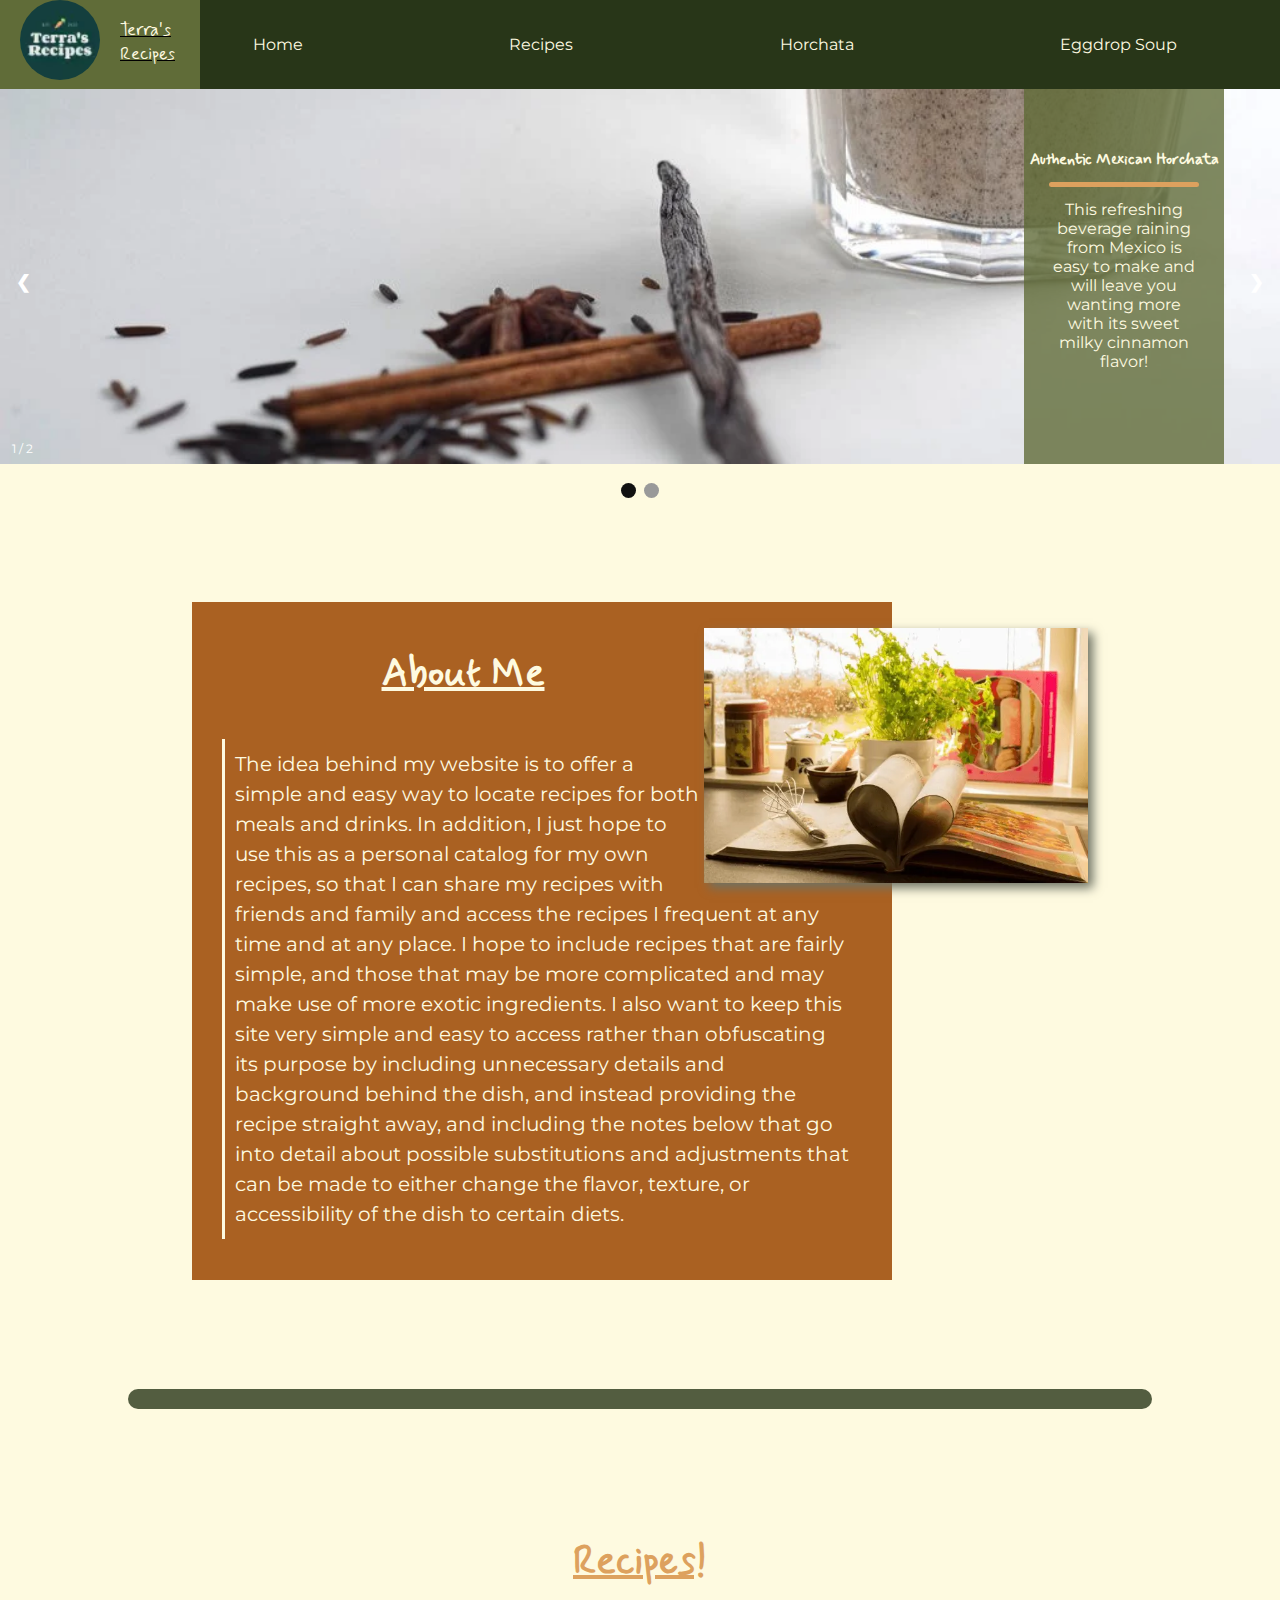
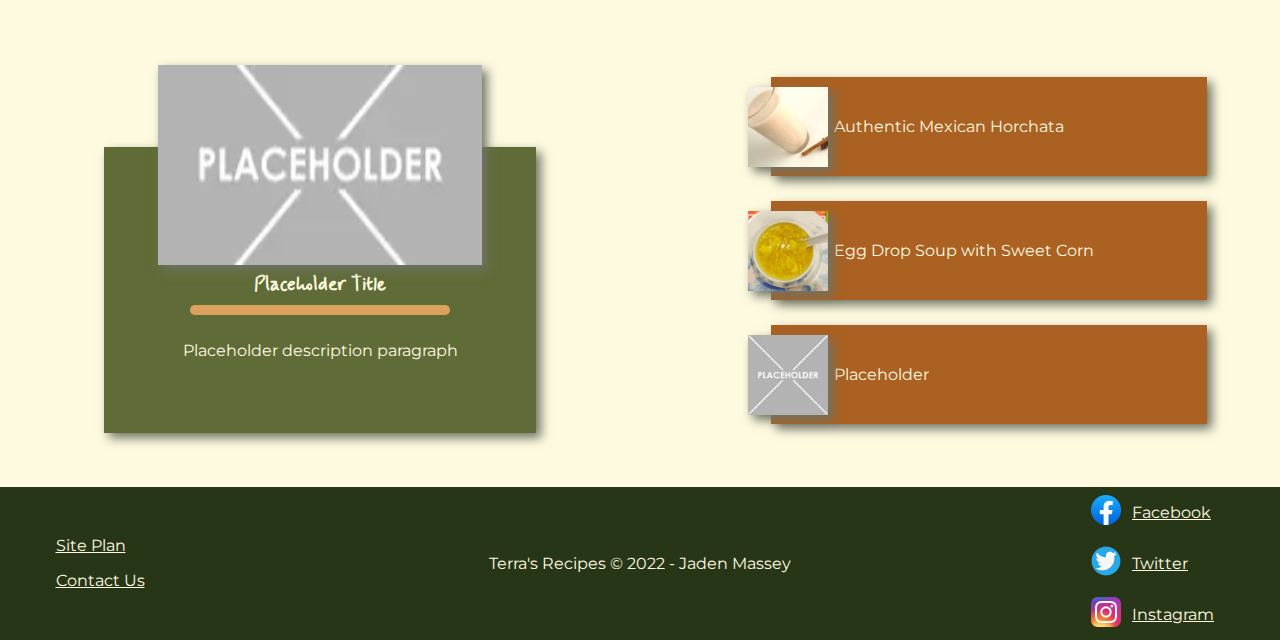
==== index.html @ 7a6af202 "moving files" ====
<!DOCTYPE html>
<html lang="en">
<head>
    <meta charset="UTF-8">
    <meta http-equiv="X-UA-Compatible" content="IE=edge">
    <meta name="viewport" content="width=device-width, initial-scale=1.0">
    <title>Terra's Recipes - Home</title>
    <link rel="icon" type="image/x-icon" href="./images/favicon.ico">
    <link rel="stylesheet" href="styles/styles.css">
</head>
<body>
    <div id="content">
        <header>
            <div class="logo-div">
                <a href="index.html"><img class="logo" src="./images/logo.webp" alt="logo" title="Home page"></a>
                <div class="logo-text-div">
                <a class="logo-text" href="index.html"><p>Terra's Recipes</p></a>
                </div>
            </div>
            <nav>
                <a href="index.html">Home</a>
                <a href="#">Recipes</a>
                <a href="horchata.html">Horchata</a>
                <a href="eggdrop.html">Eggdrop Soup</a>
            </nav>
        </header>
        <div class="ss-container">
            <div class="ss">
            <div class="ss-numbertext">1 / 2</div>
            <a href="horchata.html" target="_blank"><img class="ss-img" src="./images/banner-horchata.webp" alt="Horchata banner" title="Horchata"></a>
            <div class="overlay">
                <h4 class="overlay-header">Authentic Mexican Horchata</h4>
                <div class="overlay-line"></div>
                <p class="overlay-text">This refreshing beverage raining from Mexico is easy to make and will leave you wanting more with its sweet milky cinnamon flavor!</p>
            </div>
            </div>
            
            <div class="ss">
            <div class="ss-numbertext">2 / 2</div>
            <a href="eggdrop.html" target="_blank"><img class="ss-img" src="./images/banner-eggdrop.webp" alt="Egg Drop Soup banner" title="Egg Drop Soup"></a>
            <div class="overlay">
                <h4 class="overlay-header">Egg Drop Soup with Corn</h4>
                <div class="overlay-line"></div>
                <p class="overlay-text">This warm soup is excellent as an appetizer or entree for lunch or dinner! The rich savory flavor of the viscous soup base paired with ribbons of egg and the sweet corn is sure to impress!</p>
            </div>
            </div>

            <a class="prev" onclick="plusSlides(-1)">&#10094;</a>
            <a class="next" onclick="plusSlides(1)">&#10095;</a>
        </div>
        <br>
        <div class="dots" style="text-align:center">
            <span class="dot" onclick="currentSlide(0)"></span>
            <span class="dot" onclick="currentSlide(1)"></span>
        </div>
        <script src="scripts/script.js"></script>

        <main class="main-grid">

            <div class="about-me">
                <img class="about-me-img" src="./images/TRHome1.webp" alt="Recipe Book">
                <section class="about-me-text">
                    <h1 class="ab-title">About Me</h1>
                    <p>The idea behind my website is to offer a simple and easy way to locate recipes for both meals and drinks. In addition, I just hope to use this as a personal catalog for my own recipes, so that I can share my recipes with friends and family and access the recipes I frequent at any time and at any place. I hope to include recipes that are fairly simple, and those that may be more complicated and may make use of more exotic ingredients. I also want to keep this site very simple and easy to access rather than obfuscating its purpose by including unnecessary details and background behind the dish, and instead providing the recipe straight away, and including the notes below that go into detail about possible substitutions and adjustments that can be made to either change the flavor, texture, or accessibility of the dish to certain diets.</p>
                </section>
            </div>

            <div class="main-line"></div>

            <section class="recipes">
                <h1 class="recipe-title">Recipes!</h1>

                <div class="feat-recipe-card">
                    <img src="./images/Placeholder-rect.webp" alt="Placeholder">
                    <div class="feat-text">
                        <h3>Placeholder Title</h3>
                        <div class="feat-line"></div>
                        <p>Placeholder description paragraph</p>
                    </div>
                </div>

                <div class="runner-up-recipes">
                    <img class="img1" src="./images/Horchata1-sq.webp" alt="Horchata">
                    <div class="card1"><a href="horchata.html">Authentic Mexican Horchata</a></div>
                    
                    <img class="img2" src="./images/EggDropSoup2.webp" alt="Egg drop soup">
                    <div class="card2"><a>Egg Drop Soup with Sweet Corn</a></div>
                    
                    <img class="img3" src="./images/Placeholder.webp" alt="placeholder">
                    <div class="card3"><a href="#">Placeholder</a></div>
                </div>
            </section>
        </main>
        <footer>
            <div class="links">
                <p><a href="site-plan.html" target="_blank">Site Plan</a></p>
                <p><a href="#">Contact Us</a></p>
            </div>
            <p class="credits">Terra's Recipes &copy; 2022 - Jaden Massey</p>
            <div class="socials">
                <div class="icon1">
                <a href="https://facebook.com" target="_blank"><img src="images/facebook.webp" alt="fb icon"></a>
                </div>
                <p class="text1"><a href="https://facebook.com" target="_blank">Facebook</a></p>
                
                <div class="icon2">
                <a href="https://twitter.com" target="_blank"><img src="images/twitter.webp" alt="twitter icon"></a>
                </div>
                <p class="text2"><a href="https://twitter.com" target="_blank">Twitter</a></p>
                
                <div class="icon3">
                <a href="https://instagram.com" target="_blank"><img src="images/instagram.webp" alt="instagram icon"></a>
                </div>
                <p class="text3"><a href="https://instagram.com" target="_blank">Instagram</a></p>
            </div>
        </footer>
    </div>
</body>
</html>
---- styles/styles.css ----
@import url('https://fonts.googleapis.com/css2?family=Dosis:wght@300&family=Lora&family=Montserrat:wght@300&family=Mynerve&display=swap');

h1, h2, h3, h4 {
    font-family: Mynerve, Montserrat;
}

h1 {
    font-size: 40px;
    color: rgba(221, 161, 94, 1);
    text-decoration: underline;
}

body {
    font-family: Montserrat, Arial;
    font-size: 16px;
    background-color: rgba(254, 250, 224, 1);
    margin: 0;
    padding: 0;
}

nav {
    display: flex;
    justify-content: space-around;
}

nav a {
    color: rgba(254, 250, 224, 1);
    text-decoration: none;
    padding: 35px;
    text-align: center;
}

nav a:hover {
    text-decoration: underline;
    background-color: rgba(96, 108, 56, 1);
}

header {
    background-color: #283618;
    display: grid;
    grid-template-columns: 150px auto;
}

footer {
    background-color: #283618;
    display: grid;
    grid-template-columns: 200px auto 200px;
}

.links {
    grid-column: 1;
    justify-self: center;
    align-self: center;
}

.links a {
    color: rgba(254, 250, 224, 1);
}

.credits {
    grid-column: 2;
    justify-self: center;
    align-self: center;
    color: rgba(254, 250, 224, 1);
}

.socials {
    grid-column: 3;
    display: grid;
    grid-template-areas:
    "icon1 text1 text1 text1"
    "icon2 text2 text2 text2"
    "icon3 text3 text3 text3"
}

.socials a {
    color: rgba(254, 250, 224, 1)
}

.icon1, .icon2, .icon3 {
    justify-self: center;
    align-self: center;
}

.text1, .text2, .text3 {
    justify-self: self-start;
    align-self: center;
}

.icon1 {
    grid-area: icon1;
}

.text1 {
    grid-area: text1;
}

.icon2 {
    grid-area: icon2;
}

.text2 {
    grid-area: text2;
}

.icon3 {
    grid-area: icon3;
}

.text3 {
    grid-area: text3;
}

.socials img {
    width: 30px;
}

.logo {
    width: 80px;
    border-radius: 50%;
    padding: 0 20px 0 20px;
    align-self: center;
}

.logo-text {
    width: 100px;
    text-decoration: none;
    color: rgba(254, 250, 224, 1);
    font-family: Mynerve, Montserrat;
    font-size: 18px;

}

.logo-div {
    display: flex;
    margin-right: -50px;
}

.logo-div:hover {
    background-color: rgba(96, 108, 56, 1);
    text-decoration: underline;
}

.ss {
    display: none;
}

.ss-container img {
    vertical-align: middle;
    width: 100%;
    max-height: 400px;
}

.ss-container {
    box-sizing: border-box;
    width: 100%;
    position: relative;
    margin: auto;
}

.prev, .next {
    cursor: pointer;
    position: absolute;
    top: 50%;
    width: auto;
    padding: 16px;
    margin-top: -22px;
    color: white;
    font-weight: bold;
    font-size: 18px;
    transition: 0.6s ease;
    border-radius: 0 3px 3px 0;
    user-select: none;
}
.next {
    right: 0;
    border-radius: 3px 0 0 3px;
}

.prev:hover, .next:hover {
    background-color: rgba(221, 161, 94, 0.8);
}

.ss-numbertext {
    color: #ffffff;
    font-size: 12px;
    padding: 8px 12px;
    position: absolute;
    bottom: 0;
}

.overlay {
    display: grid;
    grid-template-rows: 1fr 1fr 30px 10px 1fr 1fr 7fr;
    background-color: rgba(96, 108, 56, 0.8);
    width: 200px;
    height: 100%;
    justify-content: center;
    align-items: center;
    position: absolute;
    top: 0;
    left: 80%;

}

.overlay-text, .overlay-header {
    color: rgba(254, 250, 224, 1);
    text-align: center;
}

.overlay-line {
    background-color: #DDA15E;
    border-radius: 25px;
    height: 5px;
    width: 150px;
    margin: auto;
    grid-row: 4;
}

.overlay-header {
    margin: 0 auto;
    margin-bottom: 10px;
    grid-row: 3;
    align-self: self-end;
}

.overlay-text {
    width: 150px;
    margin: 0 auto;
    grid-row: 5/8;
    padding: 0;
    margin-top: 10px;
    align-self: self-start;
}

.dot {
    cursor: pointer;
    height: 15px;
    width: 15px;
    margin: 0 2px;
    background-color: #999999;
    border-radius: 50%;
    display: inline-block;
    transition: background-color 0.6s ease;
}

.active, .dot:hover {
    background-color: #111111;
} 

.main-grid {
    display: grid;
    grid-template-columns: repeat(15, 1fr);
}

.about-me {
    margin-top: 100px;
    grid-column: 1/16;
    grid-row: 1;
}

.about-me-text {
    background-color: rgba(170, 97, 34, 1);
    color: rgba(254, 250, 224, 1);
    width: 50%;
    height: 90%;
    line-height: 1.5em;
    margin: auto;
    margin-left: 15%;
    padding: 30px;
    font-size: 20px;
}

.about-me-text p {
    border-left-style: solid;
    padding: 10px
}

.ab-title {
    color: rgba(254, 250, 224, 1);
    text-align: center;
    margin-bottom: 50px;
}

.about-me img { 
    box-shadow: 5px 5px 10px #6f7364;
    float: right;
    max-width: 30%;
    margin: 2% 15% 0 0;
    padding: 0;
}

.main-line {
    grid-column: 1/16;
    grid-row: 2;
    background-color: rgba(40, 54, 24, 0.8);
    height: 20px;
    margin-top: 100px;
    margin-bottom: 100px;
    width: 80%;
    border-radius: 25px;
    justify-self: center;
    align-self: center;
}

.recipes {
    grid-column: 1/16;
    grid-row: 3;
    display: grid;
    grid-template-columns: 1fr 1fr;
}

.recipes h1 {
    grid-column: 1/3;
    text-align: center;
}

.feat-recipe-card {
    grid-column: 1;
    display: grid;
    grid-template-rows: repeat(9, 11%);
    justify-items: center;
    margin: 50px;
}

.feat-text {
    background-color: rgba(96, 108, 56, 1);
    grid-row: 3/10;
    width: 80%;
    z-index: -1;
    display: grid;
    grid-template-rows: 1fr 50px 20px 1fr;
    box-shadow: 5px 5px 10px #6f7364;
    transition: transform .5s;
}

.feat-text:hover {
    opacity: .6;
    transform: scale(1.1);
}

.feat-recipe-card h3 {
    text-align: center;
    grid-row: 2;
    color: rgba(254, 250, 224, 1);
}

.feat-line {
    grid-row: 3;
    background-color: rgba(221, 161, 94, 1);
    width: 60%;
    justify-self: center;
    border-radius: 25px;
    height: 10px;
}

.feat-recipe-card p {
    grid-row: 4;
    justify-self: center;
    align-self: self-start;
    color: rgba(254, 250, 224, 1);
}

.feat-recipe-card img {
    width: 60%;
    max-width: 500px;
    max-height: 200px;
    height: 50vw;
    box-shadow: 5px 5px 10px #6f7364;
}

.runner-up-recipes {
    grid-column: 2;
    margin: 50px;
    display: grid;
    grid-template-columns: repeat(9, 1fr);
    grid-template-rows: 1fr 1fr 1fr;
}

.img1, .img2, .img3 {
    width: 80px;
    height: 80px;
    align-self: center;
    grid-column: 2/3;
    z-index: 1;
    box-shadow: 5px 5px 10px #6f7364;
}

.card1, .card2, .card3 {
    grid-column: 2/10;
    background-color: rgba(170, 97, 34, 1);
    width: 80%;
    height: 80%;
    justify-self: center;
    align-self: center;
    display: flex;
    padding-left: 50px;
    box-shadow: 5px 5px 10px #6f7364;
}

.runner-up-recipes a {
    border-left-style: solid;
    padding-left: 10px;
    align-self: center;
    width: 100%;
    text-decoration: none;
    color: rgba(254, 250, 224, 1);
}

.runner-up-recipes a:hover, .runner-up-recipes img:hover {
    text-decoration: underline;
}


.card1, .img1 {
    grid-row: 1;
}

.card2, .img2  {
    grid-row: 2;
}

.card3, .img3  {
    grid-row: 3;
}

@media screen and (max-width: 600px) {
    .prev,
    .next,
    .text {
      font-size: 11px
    }

    .runner-up-recipes {
        display: grid;
        grid-template-rows: repeat(3, 1fr);
        margin: 0 auto;
    }

    .logo-div {
        height: 50%;
        padding-top: 100px;
        padding-bottom: 100px;
    }

    .img1, .img2, .img3 {
        margin: 0 auto;
    }

    .ss-container img {
        height: 175px;
    }

    .about-me {
        margin-top: 30px;
    }

    .main-line {
        margin-top: 80px;
        margin-bottom: 20px;
    }

    nav {
        flex-direction: column;
    }


}

@media screen and (max-width: 950px) {
    html, body {
        padding: 0;
        margin: 0;
        overflow-x: hidden;
    }

    .recipes {
        display: block;
    }

    .card1, .card2, .card3 {
        margin: 50px;
        padding-left: 100px;
    }

    .about-me img {
        display: none;
    }

    .about-me-text {
        margin: 0 auto;
        width: 70%;
        height: 100%;
        padding: 10px;
    }

    .logo-text {
        width: 0;
        display: none;
        padding: 0;
        margin: 0;
    }

    .logo {
        align-self: center;
        justify-self: center;
        margin: auto;
        margin-left: 10px;
    }

    .logo-div {
        width: 100%;
        margin: 0 auto;
        align-items: center;
        justify-items: center;
    }

    .overlay {
        position: relative;
        width: 100%;
        margin: 0 auto;
        left: 0;
        max-height: 150px;
        height: 150px;
    }

    .overlay-text {
        width: 100%;
        padding-bottom: 20px;
    }

    nav a {
        padding-left: 0;
        padding-right: 0;
    }
}
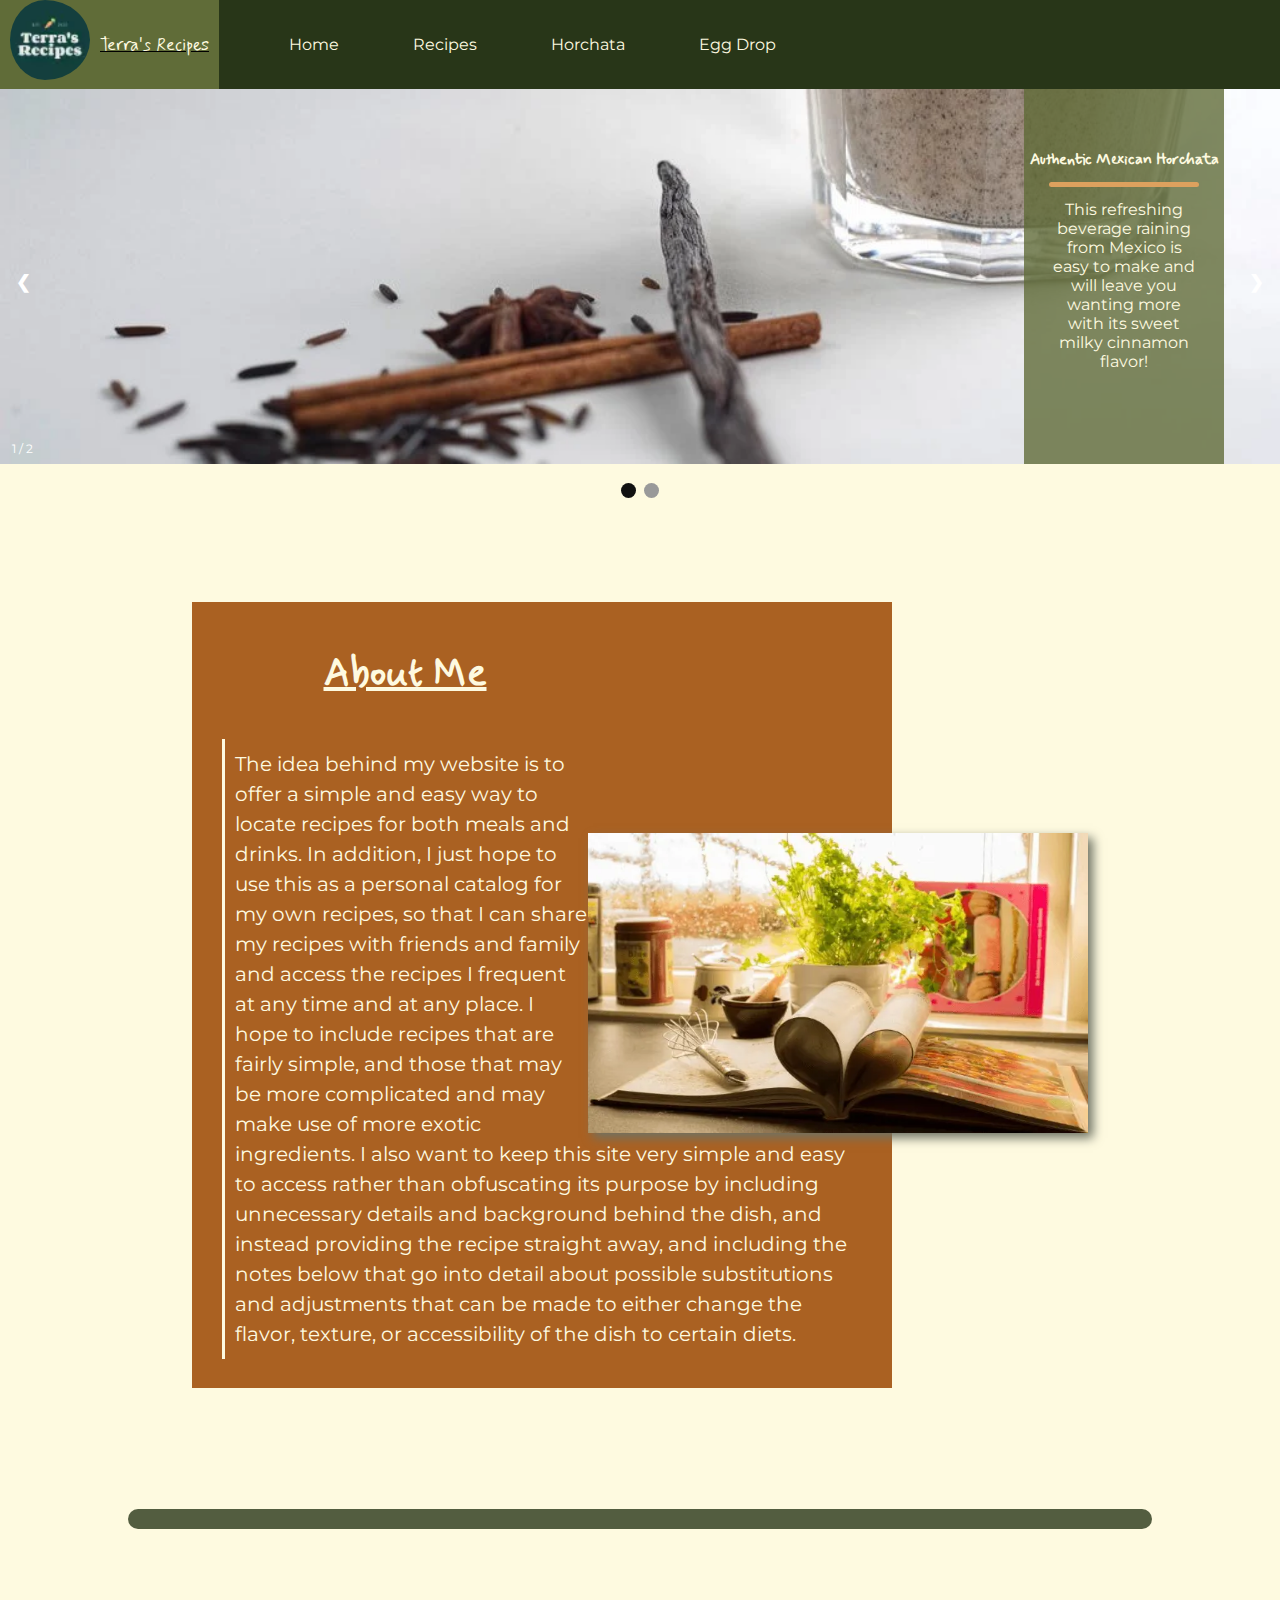
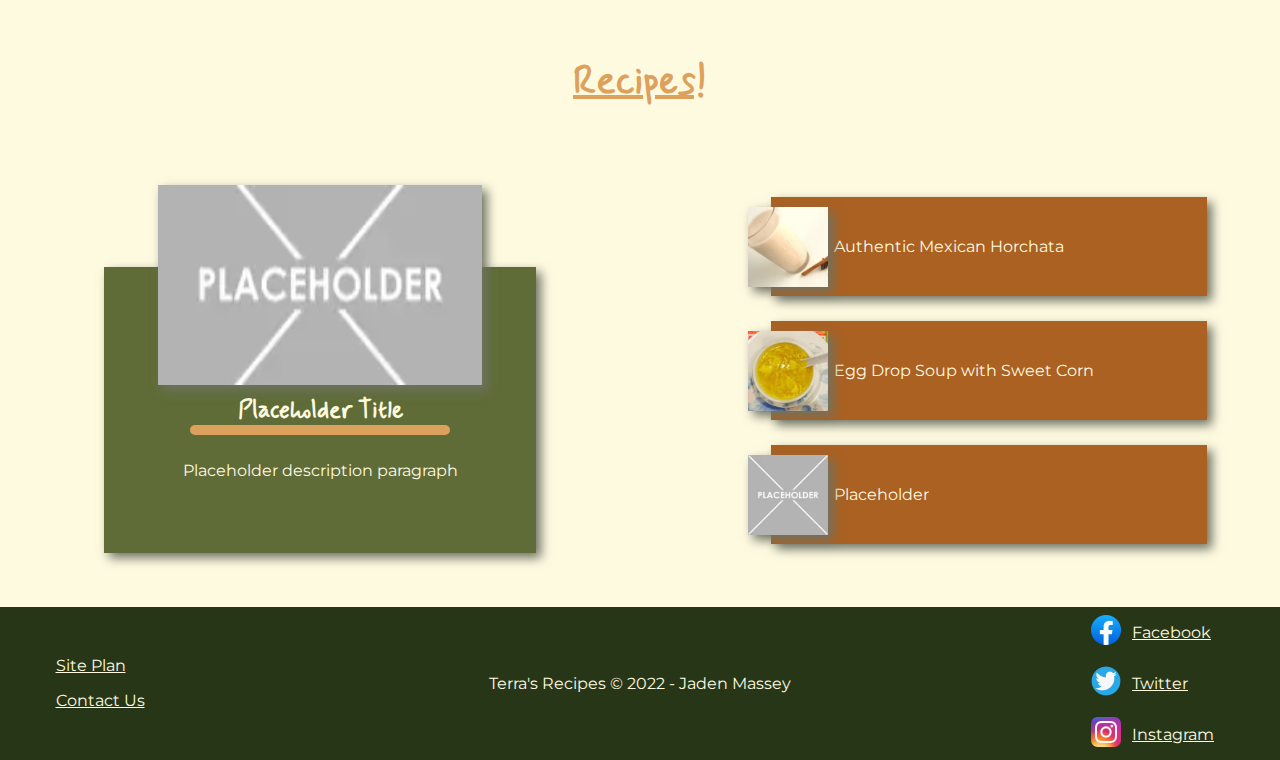
==== commit 4cae7e6a: "formatting adjustments on smaller screens" ====
--- a/index.html
+++ b/index.html
@@ -7,6 +7,7 @@
     <title>Terra's Recipes - Home</title>
     <link rel="icon" type="image/x-icon" href="./images/favicon.ico">
     <link rel="stylesheet" href="styles/styles.css">
+    <link rel="stylesheet" href="https://cdnjs.cloudflare.com/ajax/libs/font-awesome/4.7.0/css/font-awesome.min.css">
 </head>
 <body>
     <div id="content">
@@ -17,12 +18,18 @@
                 <a class="logo-text" href="index.html"><p>Terra's Recipes</p></a>
                 </div>
             </div>
-            <nav>
-                <a href="index.html">Home</a>
+            <div class="navbar" id="navi">
+                <nav>
+                <a href="index.html" class="nav-active">Home</a>
                 <a href="#">Recipes</a>
                 <a href="horchata.html">Horchata</a>
-                <a href="eggdrop.html">Eggdrop Soup</a>
-            </nav>
+                <a href="eggdrop.html">Egg Drop</a>
+                <a href="javascript:void(0);" class="nav-icon" onclick="navFunc()">
+                    <i class="fa fa-bars"></i>
+                </a>
+                </nav>
+                <script src="./scripts/navscript.js"></script>
+            </div>
         </header>
         <div class="ss-container">
             <div class="ss">
@@ -73,7 +80,7 @@
                 <div class="feat-recipe-card">
                     <img src="./images/Placeholder-rect.webp" alt="Placeholder">
                     <div class="feat-text">
-                        <h3>Placeholder Title</h3>
+                        <h2>Placeholder Title</h2>
                         <div class="feat-line"></div>
                         <p>Placeholder description paragraph</p>
                     </div>
--- a/styles/styles.css
+++ b/styles/styles.css
@@ -18,27 +18,30 @@
     padding: 0;
 }
 
-nav {
-    display: flex;
-    justify-content: space-around;
-}
-
-nav a {
+.navbar {
+    padding: 35px;
+}
+
+.navbar a {
+    overflow: hidden;
+    padding: 35px;
     color: rgba(254, 250, 224, 1);
     text-decoration: none;
-    padding: 35px;
     text-align: center;
 }
 
-nav a:hover {
+.navbar a:hover {
     text-decoration: underline;
     background-color: rgba(96, 108, 56, 1);
 }
 
+.navbar .nav-icon {
+    display: none;
+}
+
 header {
     background-color: #283618;
-    display: grid;
-    grid-template-columns: 150px auto;
+    display: flex;
 }
 
 footer {
@@ -118,12 +121,11 @@
 .logo {
     width: 80px;
     border-radius: 50%;
-    padding: 0 20px 0 20px;
-    align-self: center;
+    margin: 0 auto;
+    padding-left: 10px;
 }
 
 .logo-text {
-    width: 100px;
     text-decoration: none;
     color: rgba(254, 250, 224, 1);
     font-family: Mynerve, Montserrat;
@@ -131,9 +133,15 @@
 
 }
 
+.logo-text-div {
+    padding: 10px;
+    margin: auto;
+}
+
 .logo-div {
     display: flex;
-    margin-right: -50px;
+    justify-content: center;
+    align-content: center;
 }
 
 .logo-div:hover {
@@ -200,7 +208,6 @@
     position: absolute;
     top: 0;
     left: 80%;
-
 }
 
 .overlay-text, .overlay-header {
@@ -339,7 +346,7 @@
     transform: scale(1.1);
 }
 
-.feat-recipe-card h3 {
+.feat-recipe-card h2 {
     text-align: center;
     grid-row: 2;
     color: rgba(254, 250, 224, 1);
@@ -434,13 +441,8 @@
     .runner-up-recipes {
         display: grid;
         grid-template-rows: repeat(3, 1fr);
-        margin: 0 auto;
-    }
-
-    .logo-div {
-        height: 50%;
-        padding-top: 100px;
-        padding-bottom: 100px;
+        margin: 0;
+        padding: 0;
     }
 
     .img1, .img2, .img3 {
@@ -448,7 +450,7 @@
     }
 
     .ss-container img {
-        height: 175px;
+        height: 5%;
     }
 
     .about-me {
@@ -460,11 +462,94 @@
         margin-bottom: 20px;
     }
 
-    nav {
+    .navbar a:not(:first-child) {
+        display: none;
+    }
+    
+    .nav-icon {
+        position: absolute;
+        right: 0;
+        top: 155px
+    }
+
+    .navbar a.nav-icon {
+      float: right;
+      display: block;
+    }
+
+    .navbar {
+        padding: 20px;
+    }
+
+    .navbar a {
+        padding: 10px;
+    }
+
+    .navbar.responsive {
+        position: relative;
+        padding: 0px;
+    }
+    
+    .navbar.responsive a.nav-icon {
+        position: absolute;
+        right: 0;
+        top: 0;
+    }
+    
+    .navbar.responsive a {
+        float: none;
+        display: block;
+
+        padding: 20px;
+    }
+
+    .feat-recipe-card {
+        margin: 0 auto;
+        margin-bottom: 50px;
+    }
+    .feat-text {
+        width: 90%;
+        margin: 0 auto;
+    }
+
+    .card1, .card2, .card3 { 
+        text-align: center;
+        grid-column: 1 / span 10;
+        height: 100px;
+    }
+
+    .runner-up-recipes a {
+        border-top-style: solid;
+        border-left-style: none;
+        padding: 10px;
+        width: auto;
+        margin: 0 auto;
+        margin-top: 30px;
+    }
+
+    .img1, .img2, .img3 {
+        grid-column: 5;
+        margin-bottom: 125px;
+    }
+
+    footer {
+        display: flex;
         flex-direction: column;
-    }
-
-
+        justify-content: center;
+        text-align: center;
+    }
+
+    .socials {
+        grid-template-areas:
+        ". icon1 text1 ."
+        ". icon2 text2 ."
+        ". icon3 text3 ."
+    }
+
+    .icon1, .icon2, .icon3 {
+        justify-self: self-end;
+        padding-right: 10px;
+    }
 }
 
 @media screen and (max-width: 950px) {
@@ -480,7 +565,8 @@
 
     .card1, .card2, .card3 {
         margin: 50px;
-        padding-left: 100px;
+        padding: 0;
+        text-align: center;
     }
 
     .about-me img {
@@ -494,9 +580,7 @@
         padding: 10px;
     }
 
-    .logo-text {
-        width: 0;
-        display: none;
+    .logo-text-div {
         padding: 0;
         margin: 0;
     }
@@ -505,14 +589,31 @@
         align-self: center;
         justify-self: center;
         margin: auto;
-        margin-left: 10px;
+        width: 80px;
+        padding-left: 10px;
+        padding-right: 10px;
     }
 
     .logo-div {
+        flex-direction: column;
         width: 100%;
         margin: 0 auto;
         align-items: center;
         justify-items: center;
+    }
+
+    header {
+        display: block;
+    }
+
+    .navbar {
+        display: flex;
+        justify-content: center;
+    }
+
+    .navbar a {
+        padding-left: 3vw;
+        padding-right: 3vw;
     }
 
     .overlay {
@@ -528,9 +629,14 @@
         width: 100%;
         padding-bottom: 20px;
     }
-
-    nav a {
-        padding-left: 0;
-        padding-right: 0;
+}
+
+@media screen and (max-width: 1600px) {
+    .about-me img {
+        margin-top: 18%;
+        max-width: 500px;
+        max-height: 300px;
+        width: 50%;
+        height: 40%;
     }
 }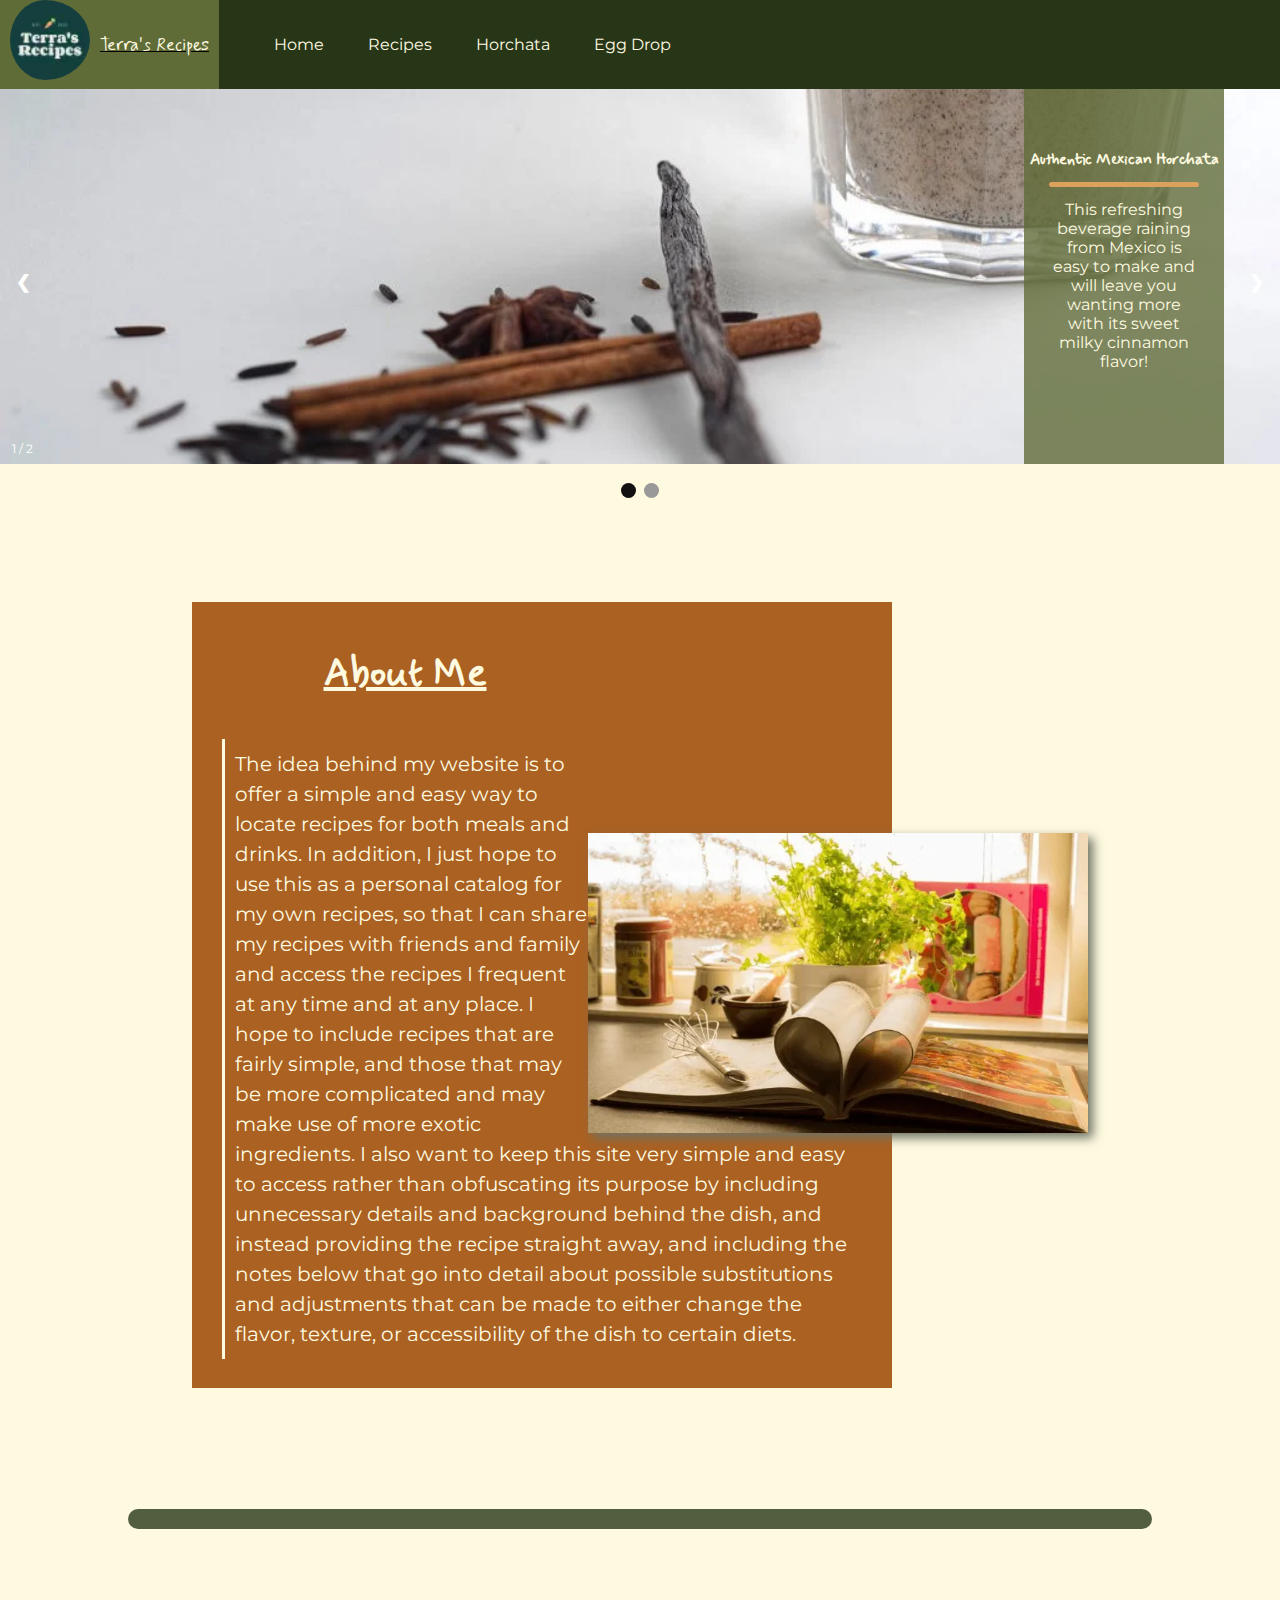
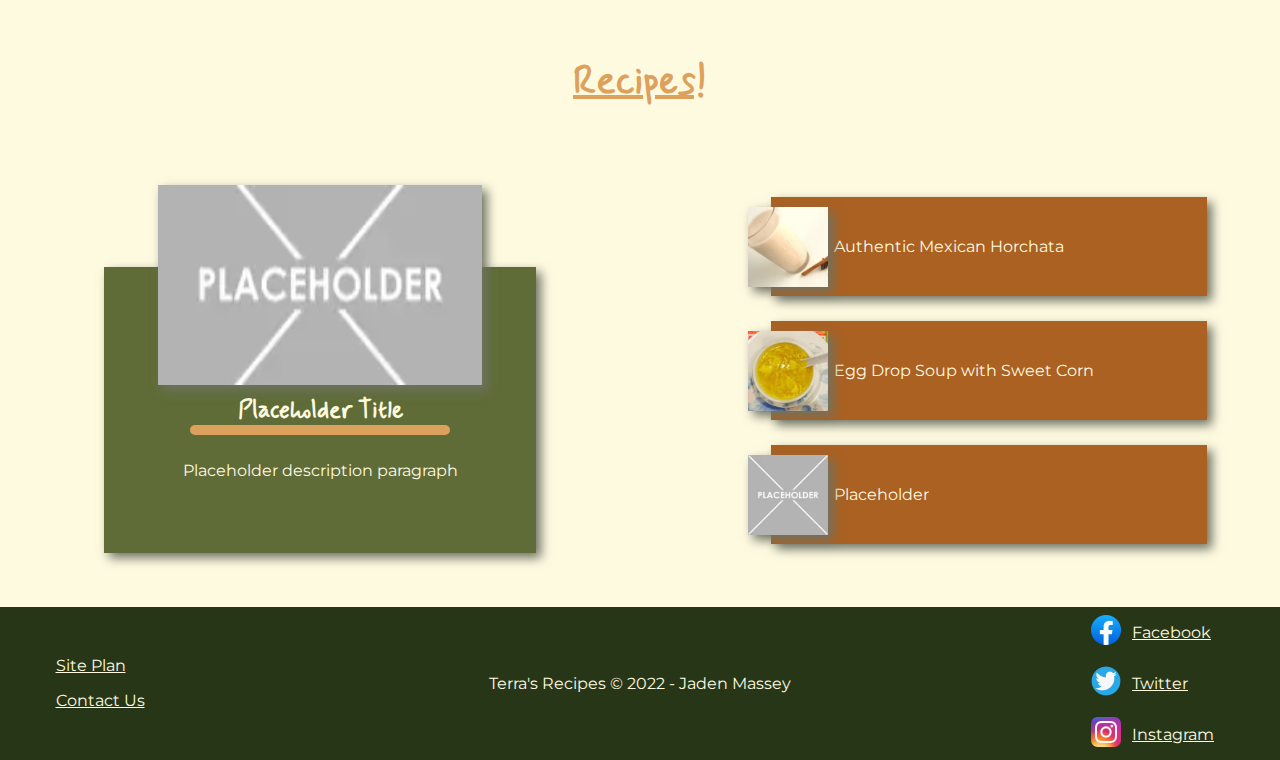
==== commit 111453d4: "renaming scripts to make code more understandable" ====
--- a/index.html
+++ b/index.html
@@ -60,7 +60,7 @@
             <span class="dot" onclick="currentSlide(0)"></span>
             <span class="dot" onclick="currentSlide(1)"></span>
         </div>
-        <script src="scripts/script.js"></script>
+        <script src="scripts/ss-script.js"></script>
 
         <main class="main-grid">
 
--- a/styles/styles.css
+++ b/styles/styles.css
@@ -24,7 +24,7 @@
 
 .navbar a {
     overflow: hidden;
-    padding: 35px;
+    padding: 20px;
     color: rgba(254, 250, 224, 1);
     text-decoration: none;
     text-align: center;
@@ -431,6 +431,96 @@
     grid-row: 3;
 }
 
+
+@media screen and (max-width: 1600px) {
+    .about-me img {
+        margin-top: 18%;
+        max-width: 500px;
+        max-height: 300px;
+        width: 50%;
+        height: 40%;
+    }
+}
+
+@media screen and (max-width: 950px) {
+    html, body {
+        padding: 0;
+        margin: 0;
+        overflow-x: hidden;
+    }
+
+    .recipes {
+        display: block;
+    }
+
+    .card1, .card2, .card3 {
+        margin: 50px;
+        padding: 0;
+        text-align: center;
+    }
+
+    .about-me img {
+        display: none;
+    }
+
+    .about-me-text {
+        margin: 0 auto;
+        width: 85%;
+        height: 100%;
+        padding: 10px;
+    }
+
+    .logo-text-div {
+        padding: 0;
+        margin: 0;
+    }
+
+    .logo {
+        align-self: center;
+        justify-self: center;
+        margin: auto;
+        width: 80px;
+        padding-left: 10px;
+        padding-right: 10px;
+    }
+
+    .logo-div {
+        flex-direction: column;
+        width: 100%;
+        margin: 0 auto;
+        align-items: center;
+        justify-items: center;
+    }
+
+    header {
+        display: block;
+    }
+
+    .navbar {
+        display: flex;
+        justify-content: center;
+    }
+
+    .navbar a:not(.nav-icon) {
+        padding-left: 3vw;
+        padding-right: 3vw;
+    }
+
+    .overlay {
+        position: relative;
+        width: 100%;
+        margin: 0 auto;
+        left: 0;
+        height: 20vh;
+    }
+
+    .overlay-text {
+        width: 90%;
+        padding-bottom: 20px;
+        align-self: center;
+    }
+}
+
 @media screen and (max-width: 600px) {
     .prev,
     .next,
@@ -469,7 +559,7 @@
     .nav-icon {
         position: absolute;
         right: 0;
-        top: 155px
+        top: 145px;
     }
 
     .navbar a.nav-icon {
@@ -482,7 +572,7 @@
     }
 
     .navbar a {
-        padding: 10px;
+        padding: 20px;
     }
 
     .navbar.responsive {
@@ -499,7 +589,6 @@
     .navbar.responsive a {
         float: none;
         display: block;
-
         padding: 20px;
     }
 
@@ -552,91 +641,18 @@
     }
 }
 
-@media screen and (max-width: 950px) {
-    html, body {
-        padding: 0;
-        margin: 0;
-        overflow-x: hidden;
-    }
-
-    .recipes {
-        display: block;
-    }
-
-    .card1, .card2, .card3 {
-        margin: 50px;
-        padding: 0;
-        text-align: center;
-    }
-
-    .about-me img {
+@media screen and (max-width: 400px) { 
+    
+    .overlay-text, .overlay-line {
         display: none;
     }
 
-    .about-me-text {
-        margin: 0 auto;
-        width: 70%;
-        height: 100%;
-        padding: 10px;
-    }
-
-    .logo-text-div {
-        padding: 0;
-        margin: 0;
-    }
-
-    .logo {
+    .overlay-header {
+        grid-row: 3/9;
         align-self: center;
-        justify-self: center;
-        margin: auto;
-        width: 80px;
-        padding-left: 10px;
-        padding-right: 10px;
-    }
-
-    .logo-div {
-        flex-direction: column;
-        width: 100%;
-        margin: 0 auto;
-        align-items: center;
-        justify-items: center;
-    }
-
-    header {
-        display: block;
-    }
-
-    .navbar {
-        display: flex;
-        justify-content: center;
-    }
-
-    .navbar a {
-        padding-left: 3vw;
-        padding-right: 3vw;
     }
 
     .overlay {
-        position: relative;
-        width: 100%;
-        margin: 0 auto;
-        left: 0;
-        max-height: 150px;
-        height: 150px;
-    }
-
-    .overlay-text {
-        width: 100%;
-        padding-bottom: 20px;
-    }
-}
-
-@media screen and (max-width: 1600px) {
-    .about-me img {
-        margin-top: 18%;
-        max-width: 500px;
-        max-height: 300px;
-        width: 50%;
-        height: 40%;
+        height: 30vw;
     }
 }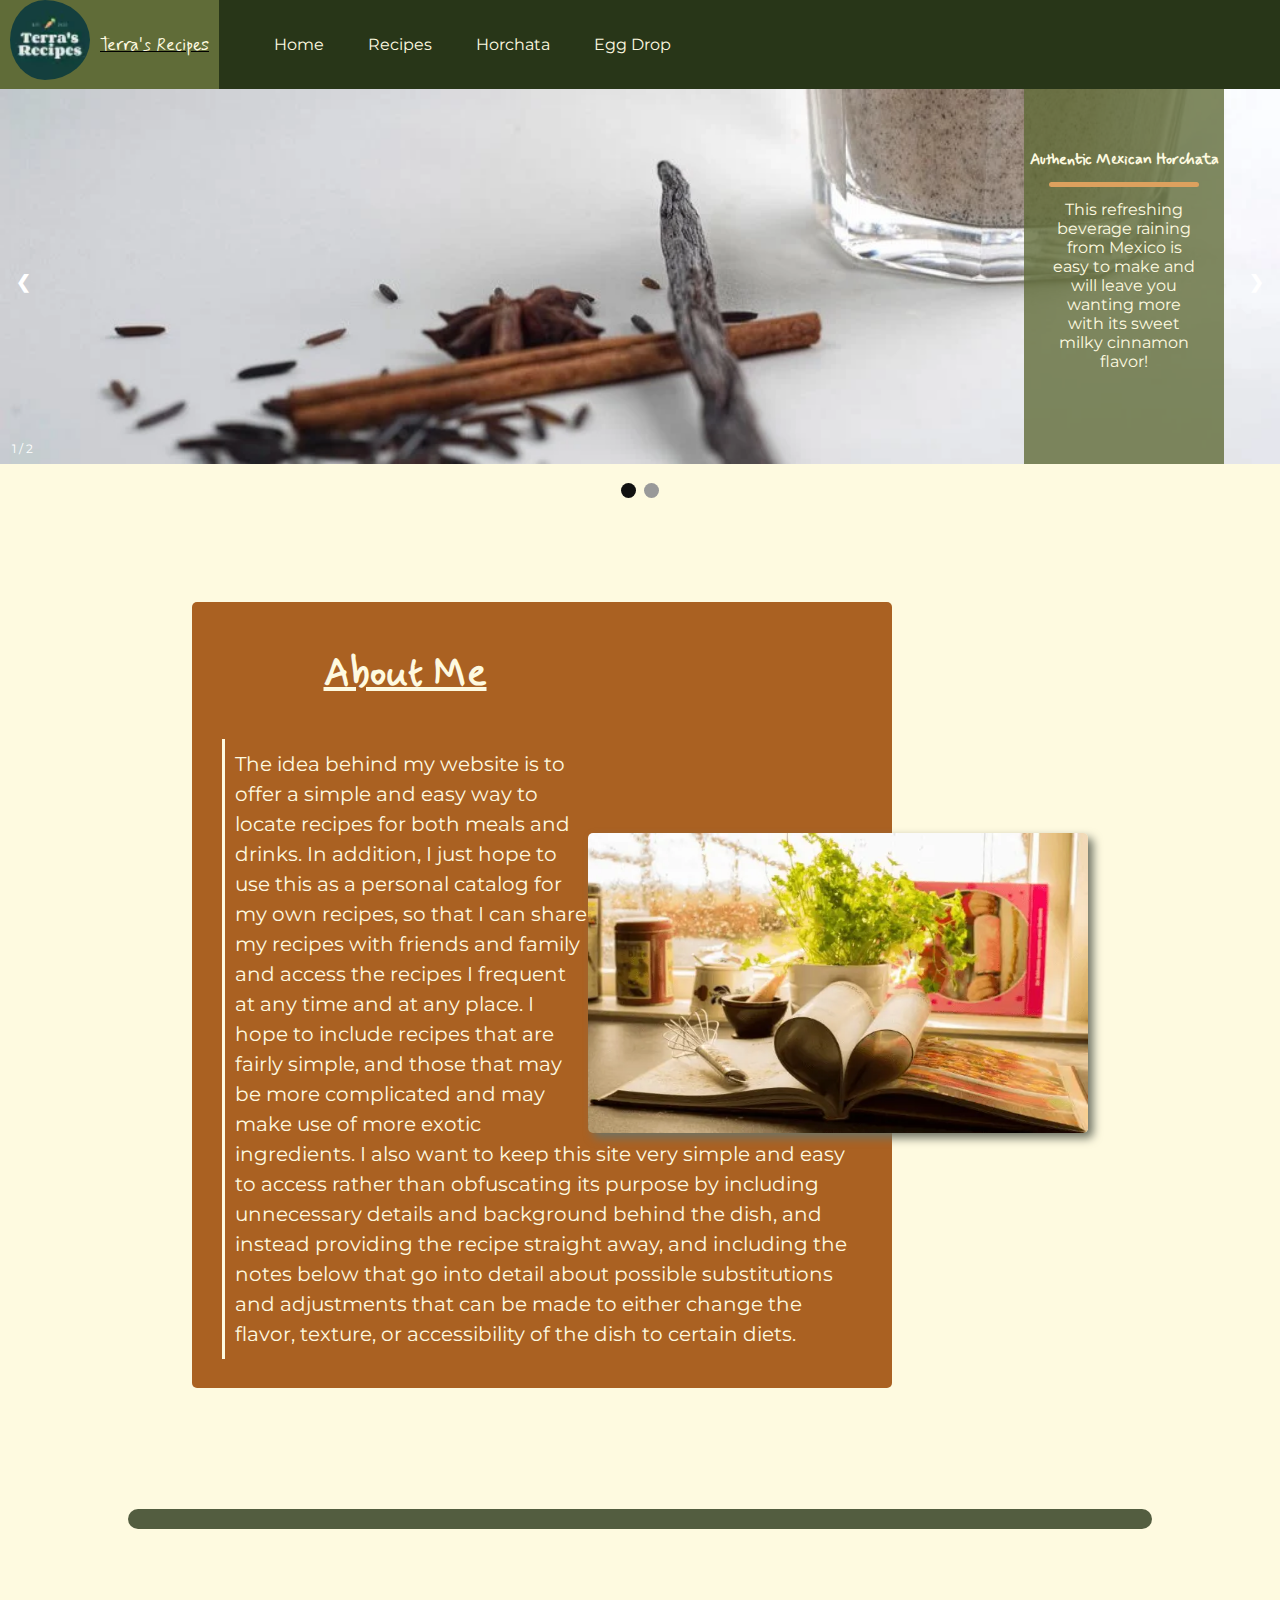
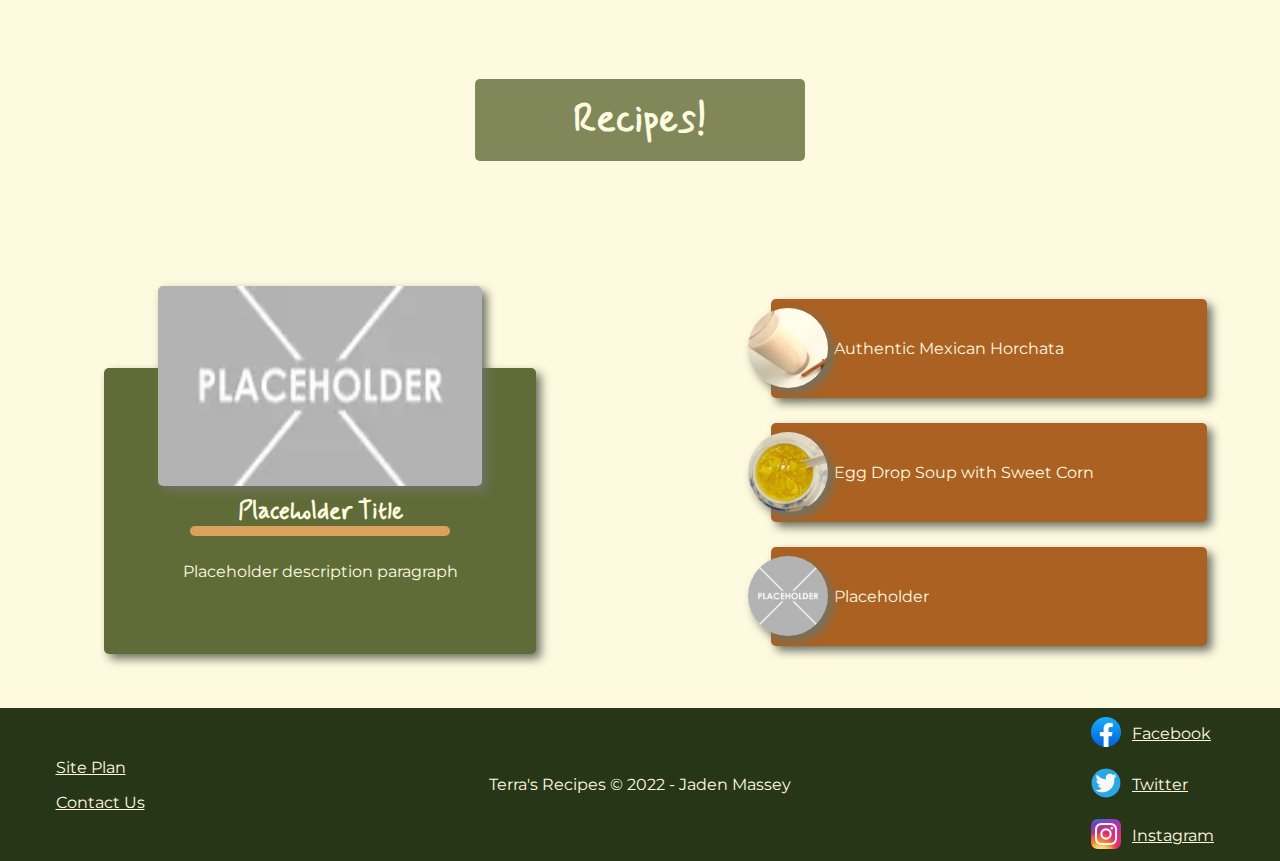
==== commit 02ee6a69: "added link to runner-card #2" ====
--- a/index.html
+++ b/index.html
@@ -91,7 +91,7 @@
                     <div class="card1"><a href="horchata.html">Authentic Mexican Horchata</a></div>
                     
                     <img class="img2" src="./images/EggDropSoup2.webp" alt="Egg drop soup">
-                    <div class="card2"><a>Egg Drop Soup with Sweet Corn</a></div>
+                    <div class="card2"><a href="eggdrop.html">Egg Drop Soup with Sweet Corn</a></div>
                     
                     <img class="img3" src="./images/Placeholder.webp" alt="placeholder">
                     <div class="card3"><a href="#">Placeholder</a></div>
--- a/styles/styles.css
+++ b/styles/styles.css
@@ -24,7 +24,7 @@
 
 .navbar a {
     overflow: hidden;
-    padding: 20px;
+    padding: 100% 20px 100%;
     color: rgba(254, 250, 224, 1);
     text-decoration: none;
     text-align: center;
@@ -276,6 +276,7 @@
     margin-left: 15%;
     padding: 30px;
     font-size: 20px;
+    border-radius: 5px;
 }
 
 .about-me-text p {
@@ -295,6 +296,7 @@
     max-width: 30%;
     margin: 2% 15% 0 0;
     padding: 0;
+    border-radius: 5px;
 }
 
 .main-line {
@@ -338,12 +340,7 @@
     display: grid;
     grid-template-rows: 1fr 50px 20px 1fr;
     box-shadow: 5px 5px 10px #6f7364;
-    transition: transform .5s;
-}
-
-.feat-text:hover {
-    opacity: .6;
-    transform: scale(1.1);
+    border-radius: 5px;
 }
 
 .feat-recipe-card h2 {
@@ -374,6 +371,7 @@
     max-height: 200px;
     height: 50vw;
     box-shadow: 5px 5px 10px #6f7364;
+    border-radius: 5px;
 }
 
 .runner-up-recipes {
@@ -391,6 +389,7 @@
     grid-column: 2/3;
     z-index: 1;
     box-shadow: 5px 5px 10px #6f7364;
+    border-radius: 50%;
 }
 
 .card1, .card2, .card3 {
@@ -403,6 +402,7 @@
     display: flex;
     padding-left: 50px;
     box-shadow: 5px 5px 10px #6f7364;
+    border-radius: 5px;
 }
 
 .runner-up-recipes a {
@@ -418,7 +418,6 @@
     text-decoration: underline;
 }
 
-
 .card1, .img1 {
     grid-row: 1;
 }
@@ -431,6 +430,188 @@
     grid-row: 3;
 }
 
+.recipe-grid {
+    display: grid;
+    grid-template-columns: 1fr 100px 1fr;
+}
+
+.recipe-grid h2 {
+    font-size: 2em;
+}
+
+.recipe-grid h3 {
+    font-size: 1.3em;
+}
+
+.recipe-header {
+    grid-column: 1/4;
+    grid-row: 1;
+    margin-top: 200px;
+    margin-bottom: 100px;
+    background-color: rgba(170, 97, 34, 1);
+    color: rgba(254, 250, 224, 1);
+    height: 25vw;
+    width: 70%;
+    justify-self: center;
+    display: grid;
+    grid-template-columns: repeat(3, 1fr);
+    grid-template-rows: 150px auto;
+    box-shadow: 5px 5px 10px #6f7364;
+    transition: transform .5s;
+    border-radius: 5px;
+}
+
+.recipe-header:hover {
+    transform: scale(1.1);
+}
+
+.recipe-header h3 {
+    text-decoration: underline;
+    text-align: center;
+}
+
+.recipe-header ul, .recipe-header li {
+    font-size: 1.2em;
+    line-height: 1.5em;
+    text-align: center;
+}
+
+.recipe-header > div {
+    border-top-style: solid;
+    border-bottom-style: solid;
+    width: 250px;
+    padding: 0 20px 20px;
+    justify-self: center;
+    align-self: center;
+}
+
+.difficulty {
+    grid-column: 1;
+    grid-row: 1/3;
+    margin-bottom: 50px;
+}
+
+.recipe-header img {
+    border-radius: 5px;
+    grid-column: 2;
+    grid-row: 1;
+    justify-self: center;
+    width: 300px;
+    position: relative;
+    top: -150px;
+    box-shadow: 5px 5px 10px #6f7364;
+}
+
+.recipe-title {
+    grid-column: 2;
+    grid-row: 1;
+    background-color: rgba(96, 108, 56, 0.8);
+    color:rgba(254, 250, 224, 1);
+    width: 500px;
+    justify-self: center;
+    align-self: center;
+    z-index: 1;
+    text-align: center;
+    text-decoration: none;
+    position: relative;
+    top: -75px;
+    border-radius: 5px;
+    padding: 15px;
+}
+
+.time {
+    grid-column: 2;
+    grid-row: 2;
+}
+
+.yield {
+    grid-column: 3;
+    grid-row: 1/3;
+    margin-bottom: 50px;
+}
+
+ul:not(.recipe-header ul), li:not(.recipe-header li), ol {
+    font-size: 1.2em;
+    line-height: 1.5em;
+}
+
+li:not(.recipe-header li) {
+    margin: 1em 0;
+}
+
+.hori-line1, .hori-line2, .vert-line {
+    background-color: rgba(40, 54, 24, 0.8);
+    border-radius: 25px;
+}
+
+.hori-line1 {
+    grid-column: 1/4;
+    grid-row: 2;
+    height: 15px;
+    width: 90%;
+    justify-self: center;
+    margin-bottom: 160px;
+}
+
+.materials {
+    grid-column: 1;
+    grid-row: 3;
+    justify-self: center;
+    width: 80%;
+}
+
+.materials h2 {
+    margin-bottom: 75px;
+}
+
+.material-line {
+    width: 110%;
+    height: 7px;
+    background-color: rgba(221, 161, 94, 1);
+    justify-self: center;
+    border-radius: 25px;
+    margin: 50px;
+    margin-left: -20px;
+}
+
+.vert-line {
+    grid-column: 2;
+    grid-row: 3;
+    width: 15px;
+    align-self: center;
+    justify-self: center;
+    height: 110%;
+}
+
+.instructions {
+    grid-column: 3;
+    grid-row: 3;
+    justify-self: center;
+    width: 80%;
+}
+
+.hori-line2 {
+    grid-column: 1/4; 
+    grid-row: 4;
+    margin-top: 160px;
+    height: 15px;
+    width: 90%;
+    justify-self: center;
+    margin-bottom: 50px;
+}
+
+.notes {
+    grid-column: 1/4;
+    grid-row: 5;
+    align-self: center;
+    justify-self: center;
+    width: 60%;
+    margin-bottom: 100px;
+}
+
+.notes h2 {
+    text-align: center;
+}
 
 @media screen and (max-width: 1600px) {
     .about-me img {
@@ -440,6 +621,84 @@
         width: 50%;
         height: 40%;
     }
+
+    .recipe-grid {
+        display: flex;
+        flex-direction: column;
+        margin: 0 auto;
+    }
+
+    .recipe-grid h2, .recipe-grid h3 {
+        text-align: center;
+    }
+
+    .recipe-header {
+        display: flex;
+        flex-direction: column;
+        height: 100%;
+        margin: auto;
+        margin-top: 250px;
+    }
+
+    .recipe-header img {
+        margin: 0 auto;
+        margin-top: -150px;
+        margin-bottom: -150px;
+    }
+
+    .recipes h1 {
+        width: 300px;
+        margin: auto;
+        margin-top: 125px;
+    }
+    
+    .recipe-header > div {
+        padding: 25px;
+        border-bottom: none;
+    }
+
+    .recipe-header div:nth-of-type(1) {
+        border-top-style: none;
+    }
+
+    .difficulty, .time, .yield {
+        padding: 0;
+    }
+
+    .difficulty {
+        margin-bottom: 0;
+    }
+
+    .hori-line1, .hori-line2, .vert-line {
+        margin: 100px auto;
+    }
+
+    .vert-line {
+        height: 15px;
+        width: 90%;
+    }
+
+    .materials, .instructions {
+        margin: auto;
+    }
+
+    .material-line {
+        margin: 50px auto;
+        margin-left: -5%;
+    }
+
+    ul:not(.recipe-header ul), li:not(.recipe-header li), ol {
+        margin: auto;
+        padding: 0;
+    }
+    
+    li:not(.recipe-header li) {
+        margin: 1em 0;
+    }
+
+    .notes {
+        width: 90%;
+    }
 }
 
 @media screen and (max-width: 950px) {
@@ -502,9 +761,9 @@
     }
 
     .navbar a:not(.nav-icon) {
-        padding-left: 3vw;
-        padding-right: 3vw;
-    }
+        padding: 4.3vw 3vw;
+    }
+
 
     .overlay {
         position: relative;
@@ -519,6 +778,19 @@
         padding-bottom: 20px;
         align-self: center;
     }
+
+    .recipe-header img {
+        margin-top: -130px;
+        width: 250px;
+    }
+
+    .recipe-header h1 {
+        width: 400px;
+    }
+
+    .recipe-header {
+        width: 90%;
+    }
 }
 
 @media screen and (max-width: 600px) {
@@ -596,6 +868,7 @@
         margin: 0 auto;
         margin-bottom: 50px;
     }
+
     .feat-text {
         width: 90%;
         margin: 0 auto;
@@ -639,6 +912,10 @@
         justify-self: self-end;
         padding-right: 10px;
     }
+
+    .recipe-header h1 {
+        width: 300px;
+    }
 }
 
 @media screen and (max-width: 400px) { 
